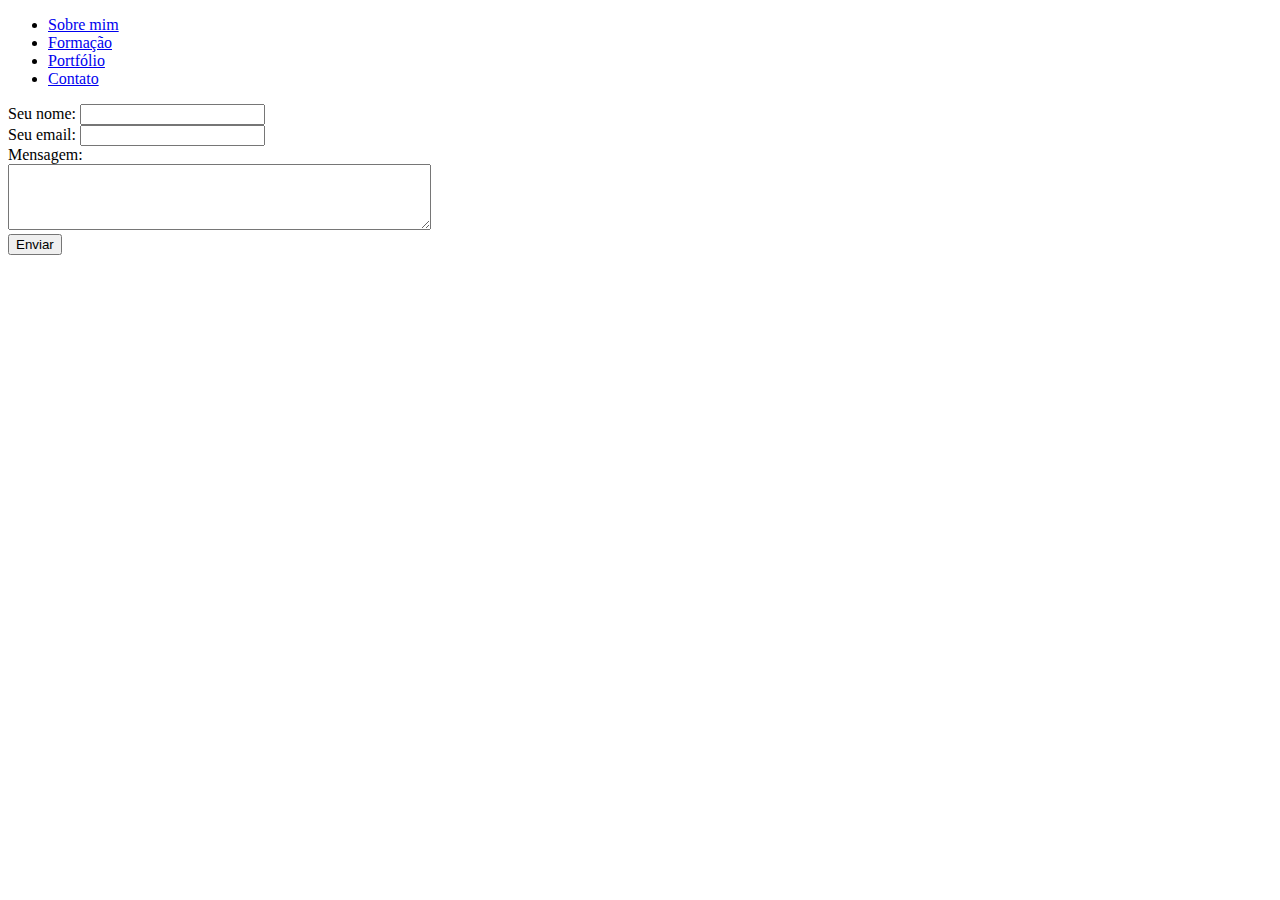
==== contato.html @ 60b5d9c5 "adiciona principais arquivos html" ====
<!DOCTYPE html>
<html lang="en">
<head>
    <meta charset="UTF-8">
    <meta name="viewport" content="width=device-width, initial-scale=1.0">
    <meta name="robots" content="noindex, nofollow">
    <link rel="stylesheet" href="assets/style.css">
    <title>Contato</title>
</head>
<body>
    <header>
        <nav>
            <ul>
                <li><a href="index.html">Sobre mim</a></li>
                <li><a href="formacao.html">Formação</a></li>
                <li><a href="portfolio.html">Portfólio</a></li>
                <li class="active"><a href="contato.html">Contato</a></li>
            </ul>
        </nav>
    </header>
    <main>
        <section>
            <form action="mailto:luidsonlsti@gmail.com" method="post" enctype="text/plain">
                <label for="nome">Seu nome:</label>
                <input type="text" id="nome" name="nome" required><br>
        
                <label for="email">Seu email:</label>
                <input type="email" id="email" name="email" required><br>
        
                <label for="mensagem">Mensagem:</label><br>
                <textarea id="mensagem" name="mensagem" rows="4" cols="50" required></textarea><br>
        
                <input type="submit" value="Enviar">
            </form>
        </section>
    </main>
    
    
    <script src="assets/script.js"></script>
</body>
</html>
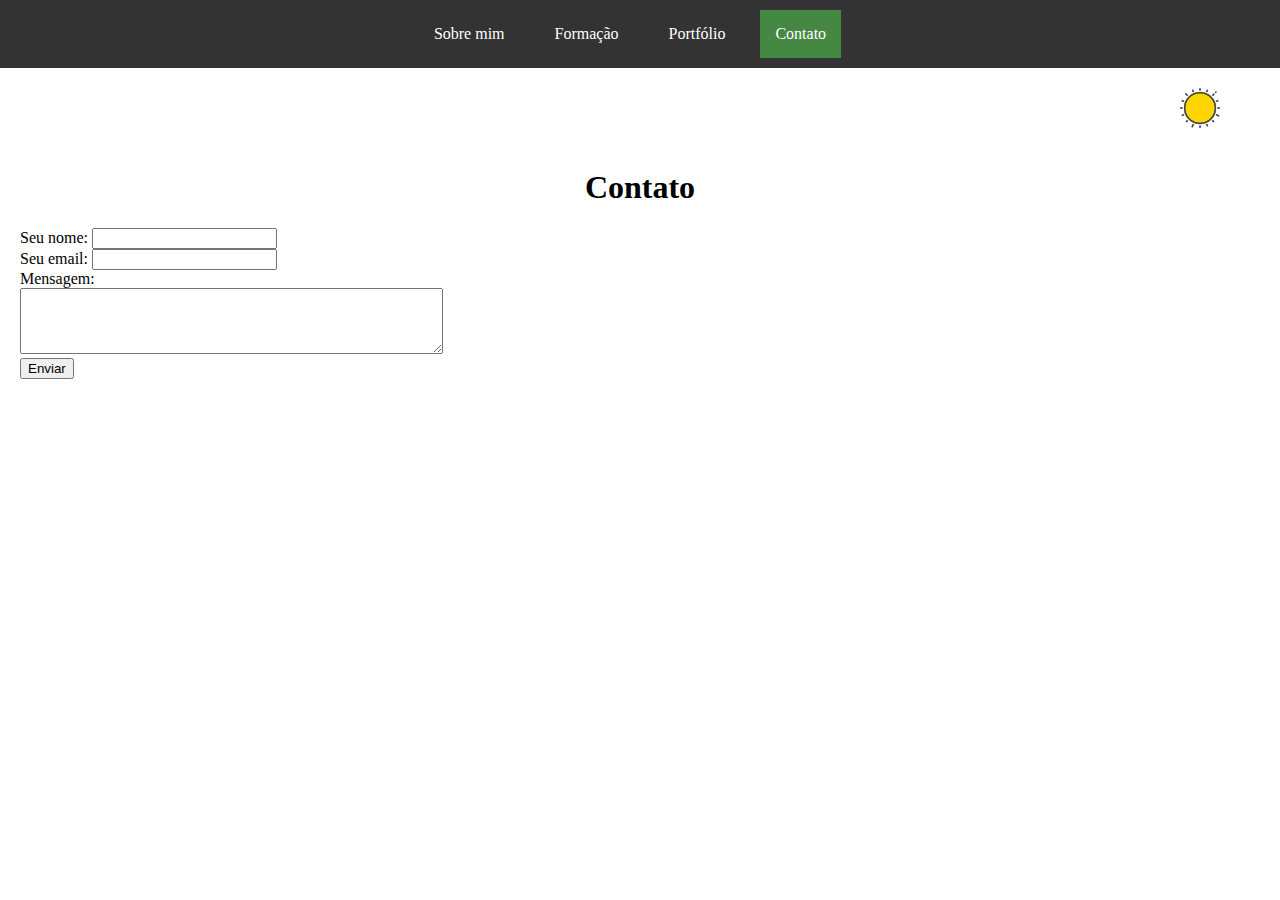
==== commit b5c7daba: "adiciona estilização e modo dark" ====
--- a/contato.html
+++ b/contato.html
@@ -9,7 +9,7 @@
 </head>
 <body>
     <header>
-        <nav>
+        <nav class="desktop">
             <ul>
                 <li><a href="index.html">Sobre mim</a></li>
                 <li><a href="formacao.html">Formação</a></li>
@@ -17,8 +17,24 @@
                 <li class="active"><a href="contato.html">Contato</a></li>
             </ul>
         </nav>
+        <nav class="mobile">
+            <details>
+                <summary>Menu</summary>
+                <ul>
+                    <li><a href="index.html">Sobre mim</a></li>
+                    <li><a href="formacao.html">Formação</a></li>
+                    <li><a href="portfolio.html">Portfólio</a></li>
+                    <li class="active"><a href="contato.html">Contato</a></li>
+                </ul>
+            </details>
+        </nav>
+        
     </header>
+    <div class="toggler-container" onclick="toggleDarkMode()">
+        <div class="dark-mode-item-toggler"></div>
+    </div>
     <main>
+        <h1>Contato</h1>
         <section>
             <form action="mailto:luidsonlsti@gmail.com" method="post" enctype="text/plain">
                 <label for="nome">Seu nome:</label>
--- a/assets/style.css
+++ b/assets/style.css
@@ -0,0 +1,115 @@
+/*Zera a margem do body*/
+body{
+    margin: 0;
+    padding: 0;
+}
+
+/*Define variáveis de cores*/
+:root{
+    /*header*/
+    --header-background: #333;
+    --header-background-link-hover-background: #555;
+    --header-link:#fff;
+    --header-link-active:#484;
+
+    /*conteúdo*/
+    --main-background:#fff;
+    --main-text-color: #000
+
+    /*dark mode toggler*/
+    --dark-mode-toggler-icon: url('sun-svgrepo-com.png'); 
+
+}
+
+
+
+/*Estilização da navbar*/
+/* Estilos para o header */
+header {
+    background-color: var(--header-background);
+    padding: 10px 0;
+}
+nav ul{
+    list-style-type: none;
+    padding: 0;
+    margin: 0;
+    display: flex;
+    justify-content: center;
+}
+nav.desktop ul {
+    flex-direction: row;
+}
+
+nav.mobile ul {
+    flex-direction: column;
+}
+
+
+nav ul li {
+    margin-right: 20px;
+    padding: 15px;
+    
+}
+
+nav ul li:hover {
+    background-color: var(--header-background-link-hover-background);
+}
+
+nav ul li a {
+    color: var(--header-link);
+    text-decoration: none;
+}
+nav ul li.active {
+    background-color: var(--header-link-active);
+}
+nav details summary{
+    padding: 20px;
+    color:var(--header-link);
+    cursor: pointer;
+    list-style: none;
+}
+nav details summary::-webkit-details-marker {
+    display: none;
+}
+nav details summary:hover{
+    background-color: var(--header-background-link-hover-background);
+}
+
+.toggler-container{
+    display: flex;
+    justify-content: end;
+}
+.toggler-container .dark-mode-item-toggler{
+    background-image: var(--dark-mode-toggler-icon);
+    background-size: contain;
+    width: 40px;
+    height: 40px;
+    margin: 20px;
+    margin-right: 60px;
+    text-align: left;
+}
+/*Estilos para o conteúdo*/
+body{
+    background-color: var(--main-background);
+    color: var(--main-text-color);
+}
+h1{
+    text-align: center;
+}
+main{
+    margin: 20px;
+}
+
+
+/*Responsividade*/
+@media (max-width: 450px) {
+    .desktop{
+        display: none;
+    }
+}
+@media (min-width: 451px) {
+    .mobile{
+        display: none;
+        text-align: start;
+    }
+}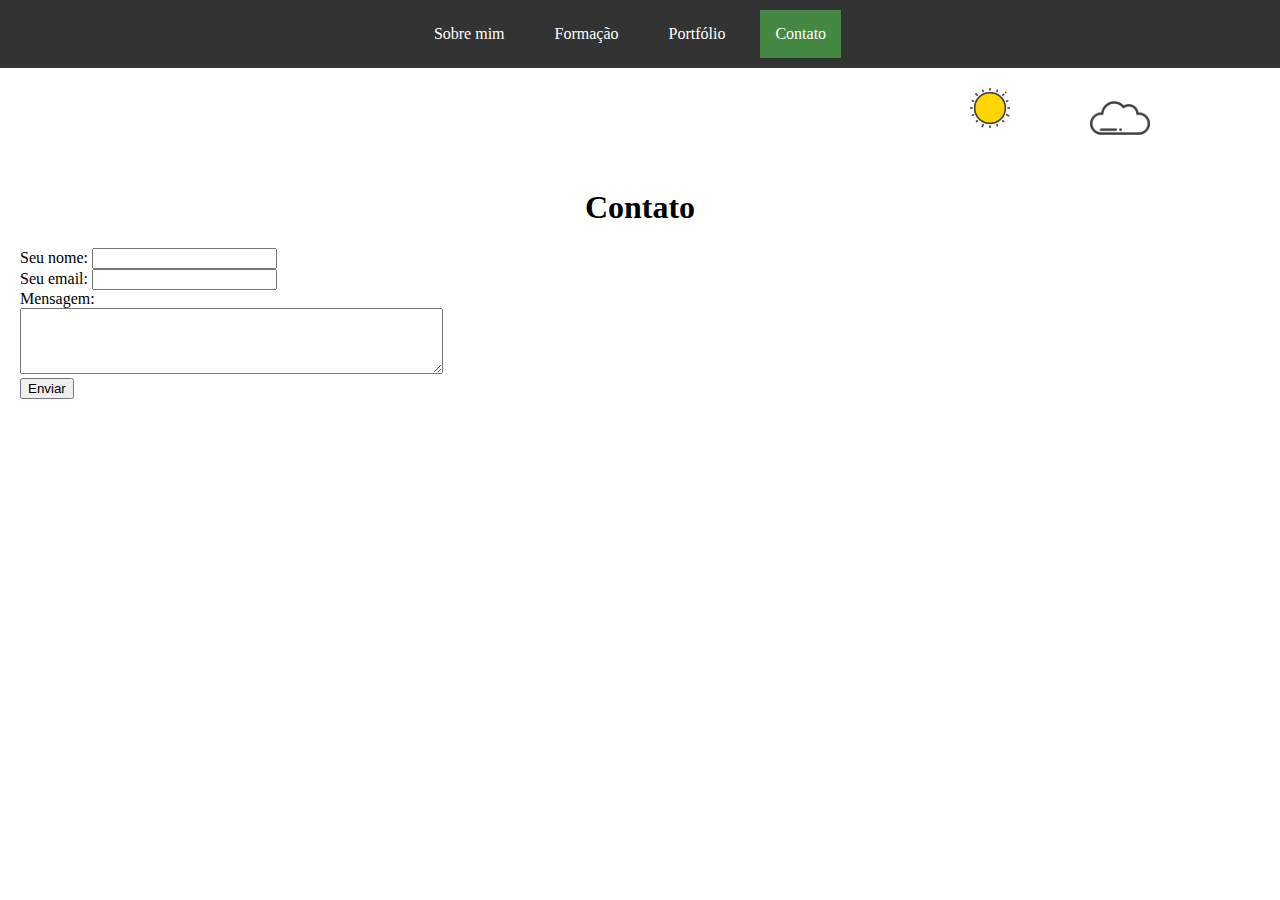
==== commit 40650adf: "adiciona animação da nuvem" ====
--- a/contato.html
+++ b/contato.html
@@ -30,8 +30,11 @@
         </nav>
         
     </header>
-    <div class="toggler-container" onclick="toggleDarkMode()">
-        <div class="dark-mode-item-toggler"></div>
+    <div class="orbit-container">
+        <div class="orbit">
+            <div class="dark-mode-item-toggler" onclick="toggleDarkMode()"></div>
+            <div class="cloud"></div>
+        </div>
     </div>
     <main>
         <h1>Contato</h1>
--- a/assets/style.css
+++ b/assets/style.css
@@ -14,7 +14,7 @@
 
     /*conteúdo*/
     --main-background:#fff;
-    --main-text-color: #000
+    --main-text-color: #000;
 
     /*dark mode toggler*/
     --dark-mode-toggler-icon: url('sun-svgrepo-com.png'); 
@@ -75,19 +75,48 @@
     background-color: var(--header-background-link-hover-background);
 }
 
-.toggler-container{
+/*Dark mode*/
+.orbit-container{
     display: flex;
     justify-content: end;
 }
-.toggler-container .dark-mode-item-toggler{
+
+.orbit-container .orbit{
+    display: flex;
+    justify-content: center;
+    width: 400px;
+}
+
+.orbit-container .orbit .dark-mode-item-toggler{
     background-image: var(--dark-mode-toggler-icon);
     background-size: contain;
     width: 40px;
     height: 40px;
     margin: 20px;
     margin-right: 60px;
-    text-align: left;
+    cursor: pointer;
+    z-index: 0;
 }
+
+.orbit-container .orbit .cloud{
+    background-image: url('cloud-svgrepo-com.png');
+    background-size: contain;
+    width: 60px;
+    height: 60px;
+    margin: 20px;
+    margin-right: 60px;
+    position: relative;
+    z-index: 1;
+    animation: cloud-wandering 10s infinite;
+}
+
+@keyframes cloud-wandering{
+    0% { right: 200px; }
+    50% { right: 0; }
+    100% { right: 200px; }
+
+}
+
 /*Estilos para o conteúdo*/
 body{
     background-color: var(--main-background);
@@ -98,6 +127,27 @@
 }
 main{
     margin: 20px;
+}
+.card-container{
+    align-self: center;
+    display: flex;
+    flex-wrap: wrap;
+    justify-content: center;
+}
+.card-container .card{
+    border: 1px solid var(--main-text-color);
+    width: 400px;
+    padding: 20px;
+    margin: 20px;
+    border-radius: 20px;
+}
+.about-container{
+    display: flex;
+    justify-content: center;
+}
+
+.about-container .about{
+    max-width: 1000px;
 }
 
 
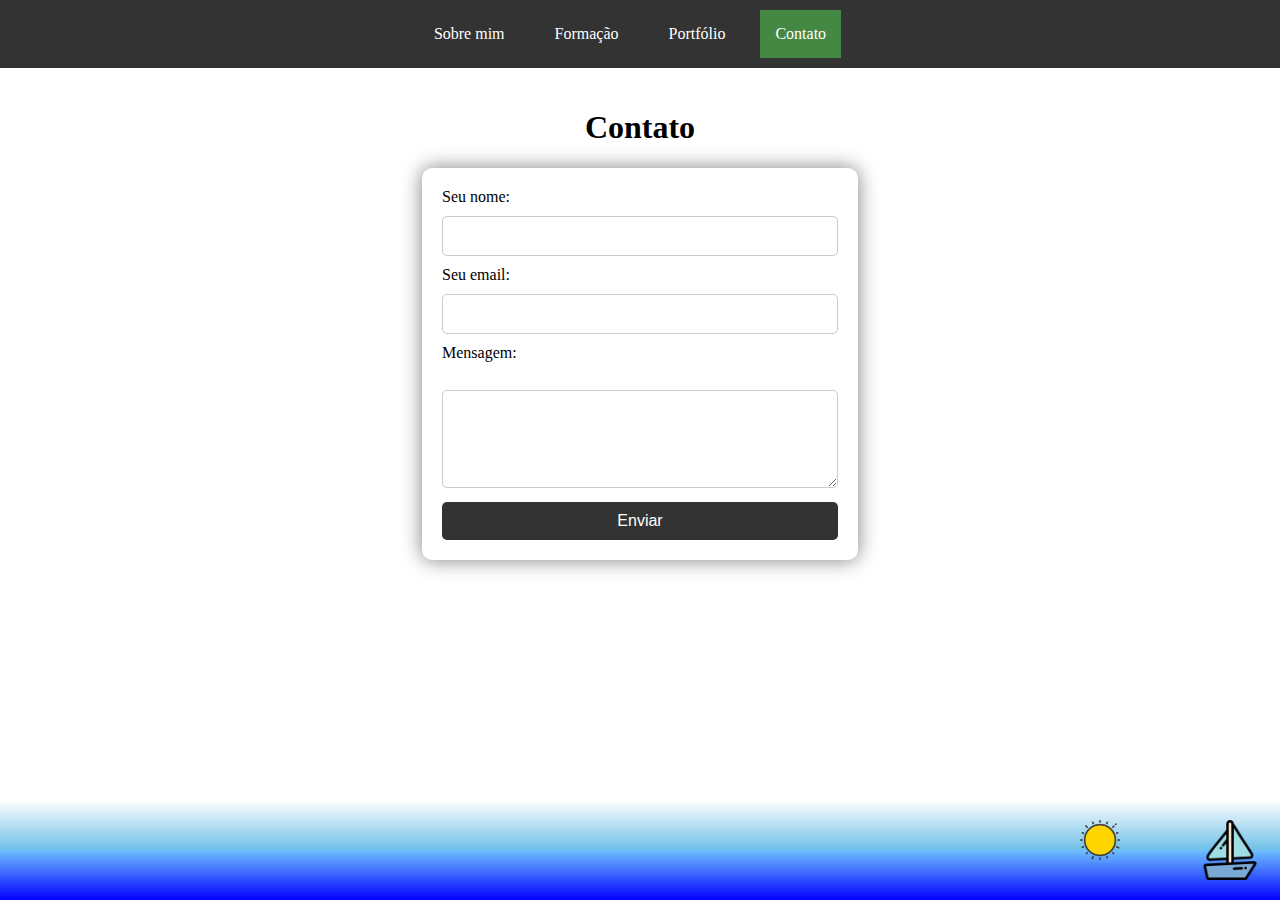
==== commit 98422b58: "implementa página de projetos, muda tema do toggler do darkmode e melhora estilização" ====
--- a/contato.html
+++ b/contato.html
@@ -30,12 +30,6 @@
         </nav>
         
     </header>
-    <div class="orbit-container">
-        <div class="orbit">
-            <div class="dark-mode-item-toggler" onclick="toggleDarkMode()"></div>
-            <div class="cloud"></div>
-        </div>
-    </div>
     <main>
         <h1>Contato</h1>
         <section>
@@ -53,7 +47,12 @@
             </form>
         </section>
     </main>
-    
+    <footer>
+        <div class="toggler-container">
+            <div class="dark-mode-item-toggler" onclick="toggleDarkMode()"></div>
+            <div class="boat"></div>
+        </div>
+    </footer>
     
     <script src="assets/script.js"></script>
 </body>
--- a/assets/style.css
+++ b/assets/style.css
@@ -2,6 +2,9 @@
 body{
     margin: 0;
     padding: 0;
+    min-height: 100vh;
+    display: flex;
+    flex-direction: column;
 }
 
 /*Define variáveis de cores*/
@@ -18,6 +21,7 @@
 
     /*dark mode toggler*/
     --dark-mode-toggler-icon: url('sun-svgrepo-com.png'); 
+    --toggler-background: linear-gradient(to bottom, var(--main-background) 0%, #6fc0e8 50%, #6fc0ff 50%, #0000ff 100%);
 
 }
 
@@ -75,83 +79,7 @@
     background-color: var(--header-background-link-hover-background);
 }
 
-/*Dark mode*/
-.orbit-container{
-    display: flex;
-    justify-content: end;
-}
-
-.orbit-container .orbit{
-    display: flex;
-    justify-content: center;
-    width: 400px;
-}
-
-.orbit-container .orbit .dark-mode-item-toggler{
-    background-image: var(--dark-mode-toggler-icon);
-    background-size: contain;
-    width: 40px;
-    height: 40px;
-    margin: 20px;
-    margin-right: 60px;
-    cursor: pointer;
-    z-index: 0;
-}
-
-.orbit-container .orbit .cloud{
-    background-image: url('cloud-svgrepo-com.png');
-    background-size: contain;
-    width: 60px;
-    height: 60px;
-    margin: 20px;
-    margin-right: 60px;
-    position: relative;
-    z-index: 1;
-    animation: cloud-wandering 10s infinite;
-}
-
-@keyframes cloud-wandering{
-    0% { right: 200px; }
-    50% { right: 0; }
-    100% { right: 200px; }
-
-}
-
-/*Estilos para o conteúdo*/
-body{
-    background-color: var(--main-background);
-    color: var(--main-text-color);
-}
-h1{
-    text-align: center;
-}
-main{
-    margin: 20px;
-}
-.card-container{
-    align-self: center;
-    display: flex;
-    flex-wrap: wrap;
-    justify-content: center;
-}
-.card-container .card{
-    border: 1px solid var(--main-text-color);
-    width: 400px;
-    padding: 20px;
-    margin: 20px;
-    border-radius: 20px;
-}
-.about-container{
-    display: flex;
-    justify-content: center;
-}
-
-.about-container .about{
-    max-width: 1000px;
-}
-
-
-/*Responsividade*/
+/*Responsividade do menu*/
 @media (max-width: 450px) {
     .desktop{
         display: none;
@@ -162,4 +90,148 @@
         display: none;
         text-align: start;
     }
-}+}
+
+
+/*Estilos para o conteúdo*/
+body{
+    background-color: var(--main-background);
+    color: var(--main-text-color);
+}
+main{
+    margin: 20px;
+    display: flex;
+    flex-direction: column;
+    align-items: center;
+    flex: 1;
+}
+.card-container{
+    display: flex;
+    flex-wrap: wrap;
+    justify-content: center;
+    max-width: 1000px;
+}
+.card-container .card{
+    border: 1px solid var(--main-text-color);
+    width: 40%;
+    padding: 20px;
+    margin: 20px;
+    border-radius: 20px;
+}
+.about-container{
+    display: flex;
+    justify-content: center;
+}
+
+.about{
+    max-width: 1000px;
+}
+a, a:hover a:visited{
+    color: var(--main-text-color);
+}
+
+.card ul li{
+    margin-bottom: .5em;
+}
+
+.card .image-container{
+    display: flex;
+    flex-wrap: wrap;
+    justify-content: center;
+}
+.card .image-container img{
+    max-height: 400px;
+    max-width: 100%;
+}
+/*Responsividade do conteúdo*/
+@media (max-width: 450px) {
+    .card-container .card{
+        width: 80%;
+    }
+}
+
+/*Formulário*/
+form {
+    max-width: 400px;
+    width: 90%;
+    margin: 0 auto;
+    padding: 20px;
+    border-radius: 10px;
+    background-color: var(--main-background);
+    box-shadow: 0px 0px 20px rgba(0, 0, 0, 0.5);
+}
+
+form label {
+    display: block;
+    margin-bottom: 10px;
+}
+
+form input[type="text"],
+form input[type="email"],
+form textarea {
+    width: 100%;
+    padding: 10px;
+    margin-bottom: 10px;
+    border: 1px solid #ccc;
+    border-radius: 5px;
+    font-size: 16px;
+    box-sizing: border-box;
+}
+
+form textarea {
+    resize: vertical;
+}
+
+form input[type="submit"] {
+    width: 100%;
+    background-color: var(--header-background);
+    color: #fff;
+    border: none;
+    border-radius: 5px;
+    padding: 10px;
+    font-size: 16px;
+    cursor: pointer;
+    transition: background-color 0.3s;
+}
+
+form input[type="submit"]:hover {
+    background-color: var(--header-background-link-hover-background);
+}
+
+/*Rodapé*/
+
+/*Dark mode*/
+.toggler-container{
+    display: flex;
+    justify-content: end;
+    background: var(--toggler-background);
+}
+
+
+.toggler-container .dark-mode-item-toggler{
+    background-image: var(--dark-mode-toggler-icon);
+    background-size: contain;
+    width: 40px;
+    height: 40px;
+    margin: 20px;
+    margin-right: 60px;
+    cursor: pointer;
+    z-index: 0;
+}
+
+.toggler-container .boat{
+    background-image: url('boat-toy-boat-svgrepo-com.png');
+    background-size: contain;
+    width: 60px;
+    height: 60px;
+    margin: 20px;
+    position: relative;
+    z-index: 1;
+    animation: wandering 60s infinite;
+}
+
+@keyframes wandering{
+    0% { right: 0; }
+    100% { right: 100%; }
+
+}
